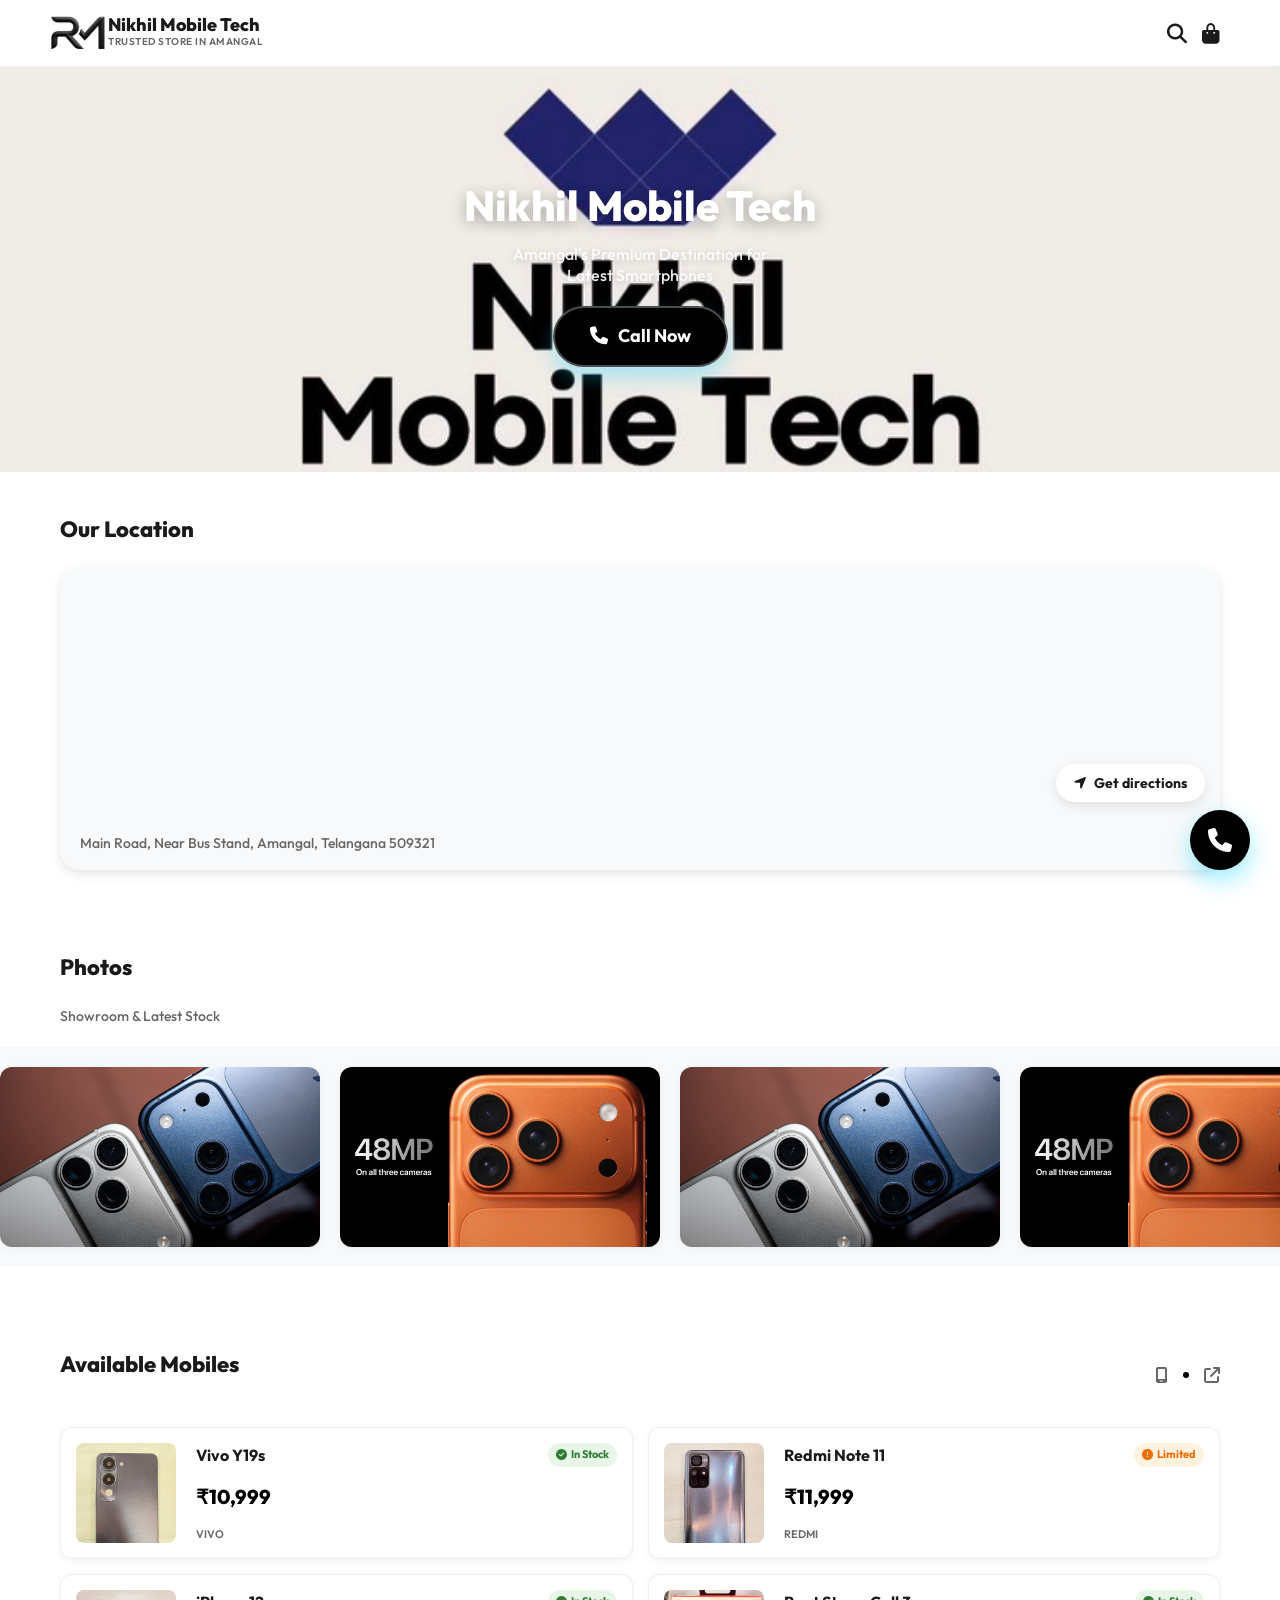
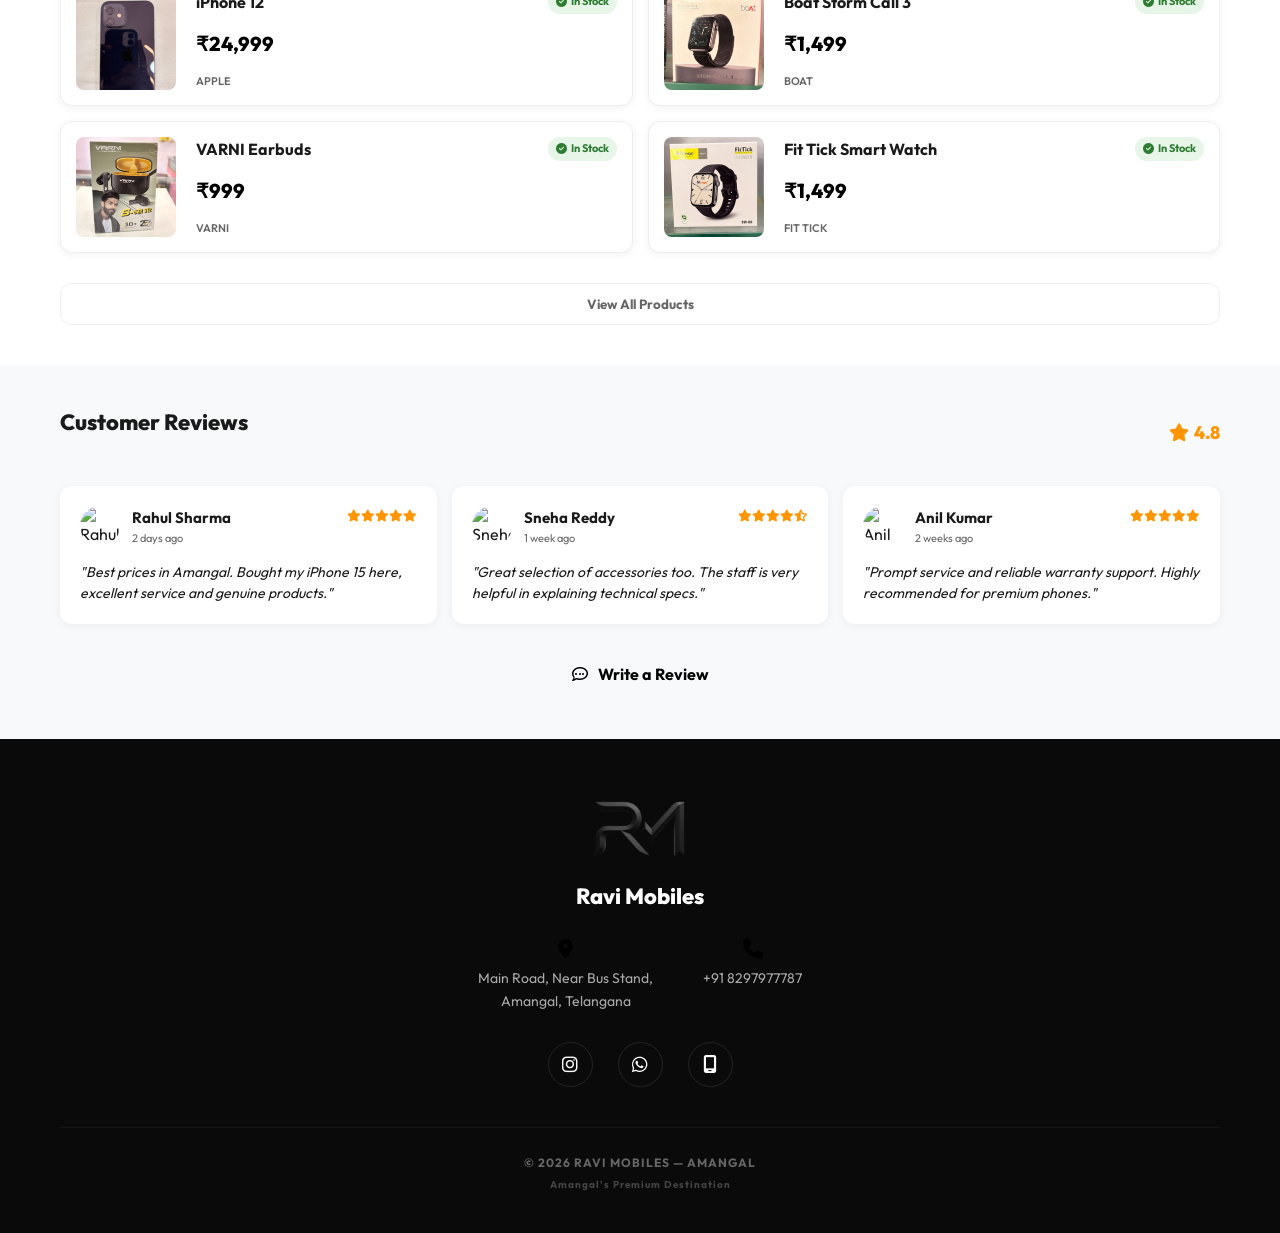
==== index.html @ cd2b0021 "Removed Timings" ====
<!DOCTYPE html>
<html lang="en">

<head>
    <meta charset="UTF-8">
    <meta name="viewport" content="width=device-width, initial-scale=1.0">
    <title>Nikhil Mobile Tech | Trusted Store in Amangal</title>
    <meta name="description"
        content="Ravi Mobiles - Amangal's Premium Destination for Latest Smartphones. Trusted store for iPhone, Samsung, OnePlus and more.">
    <!-- Google Fonts -->
    <link rel="preconnect" href="https://fonts.googleapis.com">
    <link rel="preconnect" href="https://fonts.gstatic.com" crossorigin>
    <link href="https://fonts.googleapis.com/css2?family=Outfit:wght@300;400;500;600;700;800&display=swap"
        rel="stylesheet">
    <!-- Font Awesome -->
    <link rel="stylesheet" href="https://cdnjs.cloudflare.com/ajax/libs/font-awesome/6.4.0/css/all.min.css">
    <link rel="stylesheet" href="style.css">
</head>

<body>

    <!-- Header -->
    <header class="header">
        <div class="container header-container">
            <div class="logo-area">
                <div class="logo-circle" style="background: transparent;">
                    <img src="images/logo.png" alt="Ravi Mobiles Logo"
                        style="width: 100%; height: 100%; object-fit: contain; scale: 1.5;">
                </div>
                <div class="logo-text">
                    <h1>Nikhil Mobile Tech</h1>
                    <p>TRUSTED STORE IN AMANGAL</p>
                </div>
            </div>
            <div class="header-actions">
                <button class="icon-btn" aria-label="Search"><i class="fa-solid fa-magnifying-glass"></i></button>
                <button class="icon-btn" aria-label="Cart"><i class="fa-solid fa-bag-shopping"></i></button>
            </div>
        </div>
    </header>

    <main>
        <!-- Hero Section -->
        <section class="hero">
            <div class="hero-bg">
                <img src="images/hero_bg.png" alt="Mobile Store Interior">
                <div class="overlay"></div>
            </div>
            <div class="container hero-content">
                <div class="hero-text">
                    <h2>Nikhil Mobile Tech</h2>
                    <p>Amangal's Premium Destination for<br>Latest Smartphones</p>
                </div>
                <a href="tel:+918297977787" class="btn btn-call">
                    <i class="fa-solid fa-phone"></i> Call Now
                </a>
            </div>
        </section>


        <!-- Location Section -->
        <section id="location" class="location-section">
            <div class="container">
                <h2 class="section-title">Our Location</h2>
                <div class="location-card">
                    <div class="map-wrapper">
                        <iframe
                            src="https://www.google.com/maps/embed?pb=!1m18!1m12!1m3!1d3819.344408018784!2d78.52843797592!3d16.558352626577545!2m3!1f0!2f0!3f0!3m2!1i1024!2i768!4f13.1!3m3!1m2!1s0x3bcba958f3389ed3%3A0x6a37e5436dd516e8!2sAmangal%2C%20Telangana!5e0!3m2!1sen!2sin!4v1710774000000!5m2!1sen!2sin"
                            width="100%" height="300" style="border:0;" allowfullscreen="" loading="lazy"
                            referrerpolicy="no-referrer-when-downgrade">
                        </iframe>
                        <a href="https://maps.app.goo.gl/hCegaKKtwXH3P7Cv6" target="_blank" class="btn btn-directions">
                            <i class="fa-solid fa-location-arrow"></i> Get directions
                        </a>
                    </div>
                    <div class="address-footer">
                        <p>Main Road, Near Bus Stand, Amangal, Telangana 509321</p>
                    </div>
                </div>
            </div>
        </section>

        <!-- Photos Section -->
        <section class="photos-section">
            <div class="container">
                <div class="section-header">
                    <div class="header-left">
                        <h2 class="section-title">Photos</h2>
                        <p class="subtitle">Showroom & Latest Stock</p>
                    </div>
                </div>
            </div>
            <div class="photo-marquee">
                <div class="marquee-content">
                    <!-- Loaded dynamically via script.js -->
                </div>
            </div>
        </section>

        <!-- Available Mobiles -->
        <section class="products-section">
            <div class="container">
                <div class="section-header-row">
                    <h2 class="section-title">Available Mobiles</h2>
                    <div class="header-icons">
                        <i class="fa-solid fa-mobile-screen"></i>
                        <div class="dot"></div>
                        <i class="fa-solid fa-arrow-up-right-from-square"></i>
                    </div>
                </div>

                <div class="product-list" id="productList">
                    <!-- Loaded dynamically via script.js -->
                </div>

                <button class="btn btn-outline btn-full" id="viewAllBtn">View All Products</button>
            </div>
        </section>

        <!-- Customer Reviews -->
        <section id="reviews" class="reviews-section">
            <div class="container">
                <div class="section-header-row">
                    <h2 class="section-title">Customer Reviews</h2>
                    <div class="overall-rating">
                        <i class="fa-solid fa-star"></i> 4.8
                    </div>
                </div>

                <div class="reviews-list">
                    <div class="review-card">
                        <div class="review-header">
                            <div class="reviewer-info">
                                <img src="https://i.pravatar.cc/150?u=rahul" alt="Rahul Sharma">
                                <div>
                                    <h4>Rahul Sharma</h4>
                                    <p class="time">2 days ago</p>
                                </div>
                            </div>
                            <div class="stars">
                                <i class="fa-solid fa-star"></i><i class="fa-solid fa-star"></i><i
                                    class="fa-solid fa-star"></i><i class="fa-solid fa-star"></i><i
                                    class="fa-solid fa-star"></i>
                            </div>
                        </div>
                        <p class="review-text">"Best prices in Amangal. Bought my iPhone 15 here, excellent service and
                            genuine products."</p>
                    </div>

                    <div class="review-card">
                        <div class="review-header">
                            <div class="reviewer-info">
                                <img src="https://i.pravatar.cc/150?u=sneha" alt="Sneha Reddy">
                                <div>
                                    <h4>Sneha Reddy</h4>
                                    <p class="time">1 week ago</p>
                                </div>
                            </div>
                            <div class="stars">
                                <i class="fa-solid fa-star"></i><i class="fa-solid fa-star"></i><i
                                    class="fa-solid fa-star"></i><i class="fa-solid fa-star"></i><i
                                    class="fa-solid fa-star-half-stroke"></i>
                            </div>
                        </div>
                        <p class="review-text">"Great selection of accessories too. The staff is very helpful in
                            explaining technical specs."</p>
                    </div>

                    <div class="review-card">
                        <div class="review-header">
                            <div class="reviewer-info">
                                <img src="https://i.pravatar.cc/150?u=anil" alt="Anil Kumar">
                                <div>
                                    <h4>Anil Kumar</h4>
                                    <p class="time">2 weeks ago</p>
                                </div>
                            </div>
                            <div class="stars">
                                <i class="fa-solid fa-star"></i><i class="fa-solid fa-star"></i><i
                                    class="fa-solid fa-star"></i><i class="fa-solid fa-star"></i><i
                                    class="fa-solid fa-star"></i>
                            </div>
                        </div>
                        <p class="review-text">"Prompt service and reliable warranty support. Highly recommended for
                            premium phones."</p>
                    </div>
                </div>

                <button class="btn-write-review">
                    <i class="fa-regular fa-comment-dots"></i> Write a Review
                </button>
            </div>
        </section>
    </main>

    <!-- Footer -->
    <footer class="footer">
        <div class="container footer-content">
            <div class="footer-logo" style="background: transparent;">
                <img src="images/logo.png" alt="Ravi Mobiles Logo"
                    style="width: 100%; height: 100%; object-fit: contain; scale: 1.5;">
            </div>
            <h3>Ravi Mobiles</h3>
            <div class="footer-info">
                <div class="info-item">
                    <i class="fa-solid fa-location-dot"></i>
                    <p>Main Road, Near Bus Stand,<br>Amangal, Telangana</p>
                </div>
                <div class="info-item">
                    <i class="fa-solid fa-phone"></i>
                    <p>+91 8297977787</p>
                </div>
            </div>
            <div class="social-icons">
                <a href="#"><i class="fa-brands fa-instagram"></i></a>
                <a href="#"><i class="fa-brands fa-whatsapp"></i></a>
                <a href="#"><i class="fa-solid fa-mobile-screen"></i></a>
            </div>
            <div class="footer-bottom">
                <p>© 2026 RAVI MOBILES — AMANGAL</p>
                <p class="small">Amangal's Premium Destination</p>
            </div>
        </div>
    </footer>

    <!-- Floating Call Button -->
    <a href="tel:+918297977787" class="fab-call" aria-label="Call Now">
        <i class="fa-solid fa-phone"></i>
    </a>

    <script src="script.js"></script>
</body>

</html>
---- style.css ----
:root {
    --primary-cyan: #000000;
    --primary-blue: rgb(0, 0, 0);
    --text-dark: #1a1a1a;
    --text-gray: #666666;
    --bg-white: #ffffff;
    --bg-light: #f8f9fa;
    --border-color: #eeeeee;
    --shadow-sm: 0 2px 8px rgba(0, 0, 0, 0.05);
    --shadow-md: 0 4px 12px rgba(0, 0, 0, 0.1);
    --shadow-lg: 0 8px 24px rgba(0, 0, 0, 0.15);
    --radius-sm: 8px;
    --radius-md: 12px;
    --radius-lg: 20px;
    --transition: all 0.3s ease;
}

* {
    margin: 0;
    padding: 0;
    box-sizing: border-box;
}

body {
    font-family: 'Outfit', sans-serif;
    color: var(--text-dark);
    line-height: 1.6;
    background-color: var(--bg-white);
    overflow-x: hidden;
}

.container {
    width: 100%;
    max-width: 1200px;
    margin: 0 auto;
    padding: 0 20px;
}

a {
    text-decoration: none;
    color: inherit;
    transition: var(--transition);
}

ul {
    list-style: none;
}

button {
    cursor: pointer;
    border: none;
    background: none;
    font-family: inherit;
    transition: var(--transition);
}

img {
    max-width: 100%;
    display: block;
}

/* Header */
.header {
    padding: 15px 0;
    position: sticky;
    top: 0;
    z-index: 1000;
    background: rgba(255, 255, 255, 0.95);
    backdrop-filter: blur(10px);
    border-bottom: 1px solid var(--border-color);
}

.header-container {
    display: flex;
    justify-content: space-between;
    align-items: center;
}

.logo-area {
    display: flex;
    align-items: center;
    gap: 12px;
}

.logo-circle {
    width: 36px;
    height: 36px;
    background: var(--primary-cyan);
    border-radius: 50%;
    display: flex;
    align-items: center;
    justify-content: center;
    color: white;
    font-size: 18px;
}

.logo-text h1 {
    font-size: 18px;
    font-weight: 800;
    line-height: 1;
}

.logo-text p {
    font-size: 10px;
    font-weight: 600;
    color: var(--text-gray);
    letter-spacing: 0.5px;
}

.header-actions {
    display: flex;
    gap: 15px;
}

.icon-btn {
    font-size: 20px;
    color: var(--text-dark);
}

/* Hero Section */
.hero {
    position: relative;
    height: 45vh;
    min-height: 350px;
    display: flex;
    align-items: center;
    justify-content: center;
    text-align: center;
    overflow: hidden;
}

.hero-bg {
    position: absolute;
    top: 0;
    left: 0;
    width: 100%;
    height: 100%;
    z-index: -1;
}

.hero-bg img {
    width: 100%;
    height: 100%;
    object-fit: cover;
}

.hero-bg .overlay {
    position: absolute;
    top: 0;
    left: 0;
    width: 100%;
    height: 100%;
    background: transparent;
}

.hero-content {
    display: flex;
    flex-direction: column;
    align-items: center;
    gap: 20px;
    z-index: 1;
}

.hero-text h2 {
    font-size: 42px;
    font-weight: 800;
    margin-bottom: 5px;
    color: white;
    text-shadow: 0 4px 15px rgba(0, 0, 0, 0.3);
}

.hero-text p {
    font-size: 16px;
    font-weight: 500;
    color: rgba(255, 255, 255, 0.9);
    line-height: 1.3;
    text-shadow: 0 2px 10px rgba(0, 0, 0, 0.2);
}

.btn-call {
    background: var(--primary-cyan);
    color: white;
    padding: 14px 35px;
    border-radius: 50px;
    font-weight: 700;
    font-size: 18px;
    display: flex;
    align-items: center;
    gap: 10px;
    box-shadow: 0 10px 20px rgba(0, 210, 255, 0.3);
    border: 2px solid rgba(255, 255, 255, 0.3);
}

.btn-call:hover {
    transform: translateY(-3px);
    box-shadow: 0 15px 25px rgba(0, 210, 255, 0.4);
}

/* Info Cards */
.info-cards {
    padding: 30px 0;
    background: var(--bg-white);
}

.info-grid {
    display: grid;
    grid-template-columns: repeat(3, 1fr);
    gap: 15px;
}

.info-card {
    background: var(--bg-white);
    padding: 20px 10px;
    border-radius: var(--radius-md);
    text-align: center;
    border: 1px solid var(--border-color);
    box-shadow: var(--shadow-sm);
    transition: var(--transition);
}

.info-card:hover {
    transform: translateY(-5px);
    box-shadow: var(--shadow-md);
}

.card-icon {
    font-size: 20px;
    color: var(--primary-cyan);
    margin-bottom: 10px;
}

.info-card h3 {
    font-size: 10px;
    font-weight: 700;
    color: var(--text-gray);
    letter-spacing: 1px;
    margin-bottom: 5px;
}

.info-card p {
    font-size: 14px;
    font-weight: 700;
    margin-bottom: 5px;
}

.card-link {
    font-size: 12px;
    color: var(--primary-cyan);
    font-weight: 600;
}

/* Location Section */
.location-section {
    padding: 40px 0;
}

.section-title {
    font-size: 22px;
    font-weight: 800;
    margin-bottom: 20px;
}

.location-card {
    background: var(--bg-light);
    border-radius: var(--radius-lg);
    overflow: hidden;
    box-shadow: var(--shadow-md);
}

.map-wrapper {
    position: relative;
    height: 250px;
    width: 100%;
    overflow: hidden;
}

.map-wrapper img {
    width: 100%;
    height: 100%;
    object-fit: cover;
    filter: grayscale(0.5) opacity(0.8);
}

.map-marker {
    position: absolute;
    width: 12px;
    height: 12px;
    background: #ff3b30;
    border-radius: 50%;
    box-shadow: 0 0 0 4px rgba(255, 59, 48, 0.3);
}

.map-marker.secondary {
    background: var(--primary-cyan);
    box-shadow: 0 0 0 4px rgba(0, 210, 255, 0.3);
}

.btn-directions {
    position: absolute;
    bottom: 15px;
    right: 15px;
    background: white;
    padding: 8px 18px;
    border-radius: 50px;
    font-size: 14px;
    font-weight: 700;
    display: flex;
    align-items: center;
    gap: 8px;
    box-shadow: var(--shadow-md);
}

.address-footer {
    padding: 15px 20px;
    font-size: 14px;
    color: var(--text-gray);
    font-weight: 500;
}

/* Photos Section */
.photos-section {
    padding: 40px 0;
    overflow: hidden;
}

.section-header {
    display: flex;
    justify-content: space-between;
    align-items: flex-end;
    margin-bottom: 20px;
}

.section-header p.subtitle {
    font-size: 14px;
    color: var(--text-gray);
    font-weight: 500;
}

.photo-marquee {
    width: 100%;
    overflow: hidden;
    padding: 20px 0;
    position: relative;
    background: var(--bg-light);
}

.marquee-content {
    display: flex;
    gap: 20px;
    width: max-content;
    animation: marquee 30s linear infinite;
}

.marquee-content:hover {
    animation-play-state: paused;
}

.photo-item {
    width: 320px;
    aspect-ratio: 16 / 9;
    border-radius: var(--radius-md);
    overflow: hidden;
    flex-shrink: 0;
    box-shadow: var(--shadow-sm);
}

.photo-item img {
    width: 100%;
    height: 100%;
    object-fit: cover;
}

@keyframes marquee {
    0% {
        transform: translateX(0);
    }

    100% {
        transform: translateX(-50%);
    }
}

/* Product Section */
.products-section {
    padding: 40px 0;
}

.section-header-row {
    display: flex;
    justify-content: space-between;
    align-items: center;
    margin-bottom: 25px;
}

.header-icons {
    display: flex;
    align-items: center;
    gap: 15px;
    color: var(--text-gray);
    position: relative;
}

.header-icons .dot {
    width: 6px;
    height: 6px;
    background: var(--primary-cyan);
    border-radius: 50%;
}

.product-list {
    display: flex;
    flex-direction: column;
    gap: 15px;
    margin-bottom: 30px;
}

.product-card {
    display: grid;
    grid-template-columns: 100px 1fr;
    gap: 20px;
    padding: 15px;
    background: var(--bg-white);
    border-radius: var(--radius-md);
    border: 1px solid var(--border-color);
    box-shadow: var(--shadow-sm);
    transition: var(--transition);
}

.product-card.hidden {
    display: none;
}

.product-card:hover {
    transform: scale(1.02);
    box-shadow: var(--shadow-md);
}

.product-image {
    width: 100px;
    height: 100px;
    border-radius: var(--radius-sm);
    overflow: hidden;
    background: #f0f0f0;
}

.product-image img {
    width: 100%;
    height: 100%;
    object-fit: cover;
}

.product-details {
    display: flex;
    flex-direction: column;
    justify-content: space-between;
}

.product-top {
    display: flex;
    justify-content: space-between;
    align-items: flex-start;
}

.product-details h3 {
    font-size: 16px;
    font-weight: 700;
}

.stock-status {
    font-size: 11px;
    font-weight: 700;
    padding: 3px 8px;
    border-radius: 50px;
    display: flex;
    align-items: center;
    gap: 4px;
}

.in-stock {
    background: #e8f5e9;
    color: #2e7d32;
}

.limited {
    background: #fff3e0;
    color: #ef6c00;
}

.out-of-stock {
    background: #ffebee;
    color: #c62828;
}

.price {
    font-size: 20px;
    font-weight: 800;
    color: var(--primary-cyan);
    margin: 5px 0;
}

.product-footer {
    display: flex;
    justify-content: space-between;
    align-items: center;
}

.brand {
    font-size: 11px;
    color: var(--text-gray);
    font-weight: 600;
    display: flex;
    align-items: center;
    gap: 5px;
}

.check-link {
    font-size: 12px;
    color: var(--primary-cyan);
    font-weight: 700;
}

.btn-outline {
    border: 1px solid var(--border-color);
    padding: 12px;
    border-radius: var(--radius-md);
    text-align: center;
    font-weight: 700;
    color: var(--text-gray);
}

.btn-full {
    display: block;
    width: 100%;
}

/* Reviews */
.reviews-section {
    padding: 40px 0;
    background: var(--bg-light);
}

.overall-rating {
    font-size: 18px;
    font-weight: 800;
    color: #ff9500;
    display: flex;
    align-items: center;
    gap: 5px;
}

.reviews-list {
    display: flex;
    flex-direction: column;
    gap: 15px;
    margin-bottom: 25px;
}

.review-card {
    background: var(--bg-white);
    padding: 20px;
    border-radius: var(--radius-md);
    box-shadow: var(--shadow-sm);
}

.review-header {
    display: flex;
    justify-content: space-between;
    align-items: flex-start;
    margin-bottom: 15px;
}

.reviewer-info {
    display: flex;
    gap: 12px;
    align-items: center;
}

.reviewer-info img {
    width: 40px;
    height: 40px;
    border-radius: 50%;
}

.reviewer-info h4 {
    font-size: 15px;
    font-weight: 700;
}

.reviewer-info .time {
    font-size: 11px;
    color: var(--text-gray);
}

.stars {
    color: #ff9500;
    font-size: 12px;
}

.review-text {
    font-size: 14px;
    color: var(--text-dark);
    font-style: italic;
    line-height: 1.5;
}

.btn-write-review {
    display: flex;
    align-items: center;
    justify-content: center;
    gap: 10px;
    width: 100%;
    color: var(--primary-cyan);
    font-weight: 700;
    padding: 15px;
    font-size: 16px;
}

/* Footer */
.footer {
    padding: 60px 0 40px;
    background: #0a0a0a;
    color: white;
    text-align: center;
}

.footer-logo {
    width: 60px;
    height: 60px;
    background: rgba(255, 255, 255, 0.1);
    border-radius: 15px;
    display: flex;
    align-items: center;
    justify-content: center;
    margin: 0 auto 20px;
    font-size: 28px;
    color: white;
}

.footer h3 {
    font-size: 22px;
    font-weight: 800;
    margin-bottom: 25px;
}

.footer-info {
    display: flex;
    flex-direction: column;
    gap: 20px;
    margin-bottom: 30px;
}

.info-item {
    display: flex;
    flex-direction: column;
    align-items: center;
    gap: 8px;
}

.info-item i {
    color: var(--primary-cyan);
    font-size: 20px;
}

.info-item p {
    font-size: 14px;
    color: #aaaaaa;
}

.social-icons {
    display: flex;
    justify-content: center;
    gap: 25px;
    margin-bottom: 40px;
}

.social-icons a {
    width: 45px;
    height: 45px;
    border: 1px solid rgba(255, 255, 255, 0.1);
    border-radius: 50%;
    display: flex;
    align-items: center;
    justify-content: center;
    font-size: 18px;
}

.footer-bottom {
    border-top: 1px solid rgba(255, 255, 255, 0.05);
    padding-top: 25px;
}

.footer-bottom p {
    font-size: 12px;
    color: #666666;
    letter-spacing: 1px;
    font-weight: 700;
}

.footer-bottom .small {
    font-size: 10px;
    color: #444444;
    margin-top: 5px;
}

/* Floating FAB */
.fab-call {
    position: fixed;
    bottom: 30px;
    right: 30px;
    width: 60px;
    height: 60px;
    background: var(--primary-cyan);
    color: white;
    border-radius: 50%;
    display: flex;
    align-items: center;
    justify-content: center;
    font-size: 24px;
    box-shadow: 0 10px 25px rgba(0, 210, 255, 0.4);
    z-index: 999;
}

.fab-call:hover {
    transform: scale(1.1);
}

/* Responsiveness */
@media (max-width: 768px) {
    .photo-carousel {
        grid-template-columns: repeat(3, 200px);
    }

    .hero-text h2 {
        font-size: 36px;
    }
}

@media (min-width: 769px) {
    .info-grid {
        gap: 30px;
    }

    .product-list {
        display: grid;
        grid-template-columns: repeat(2, 1fr);
    }

    .reviews-list {
        display: grid;
        grid-template-columns: repeat(3, 1fr);
    }

    .footer-info {
        flex-direction: row;
        justify-content: center;
        gap: 50px;
    }
}
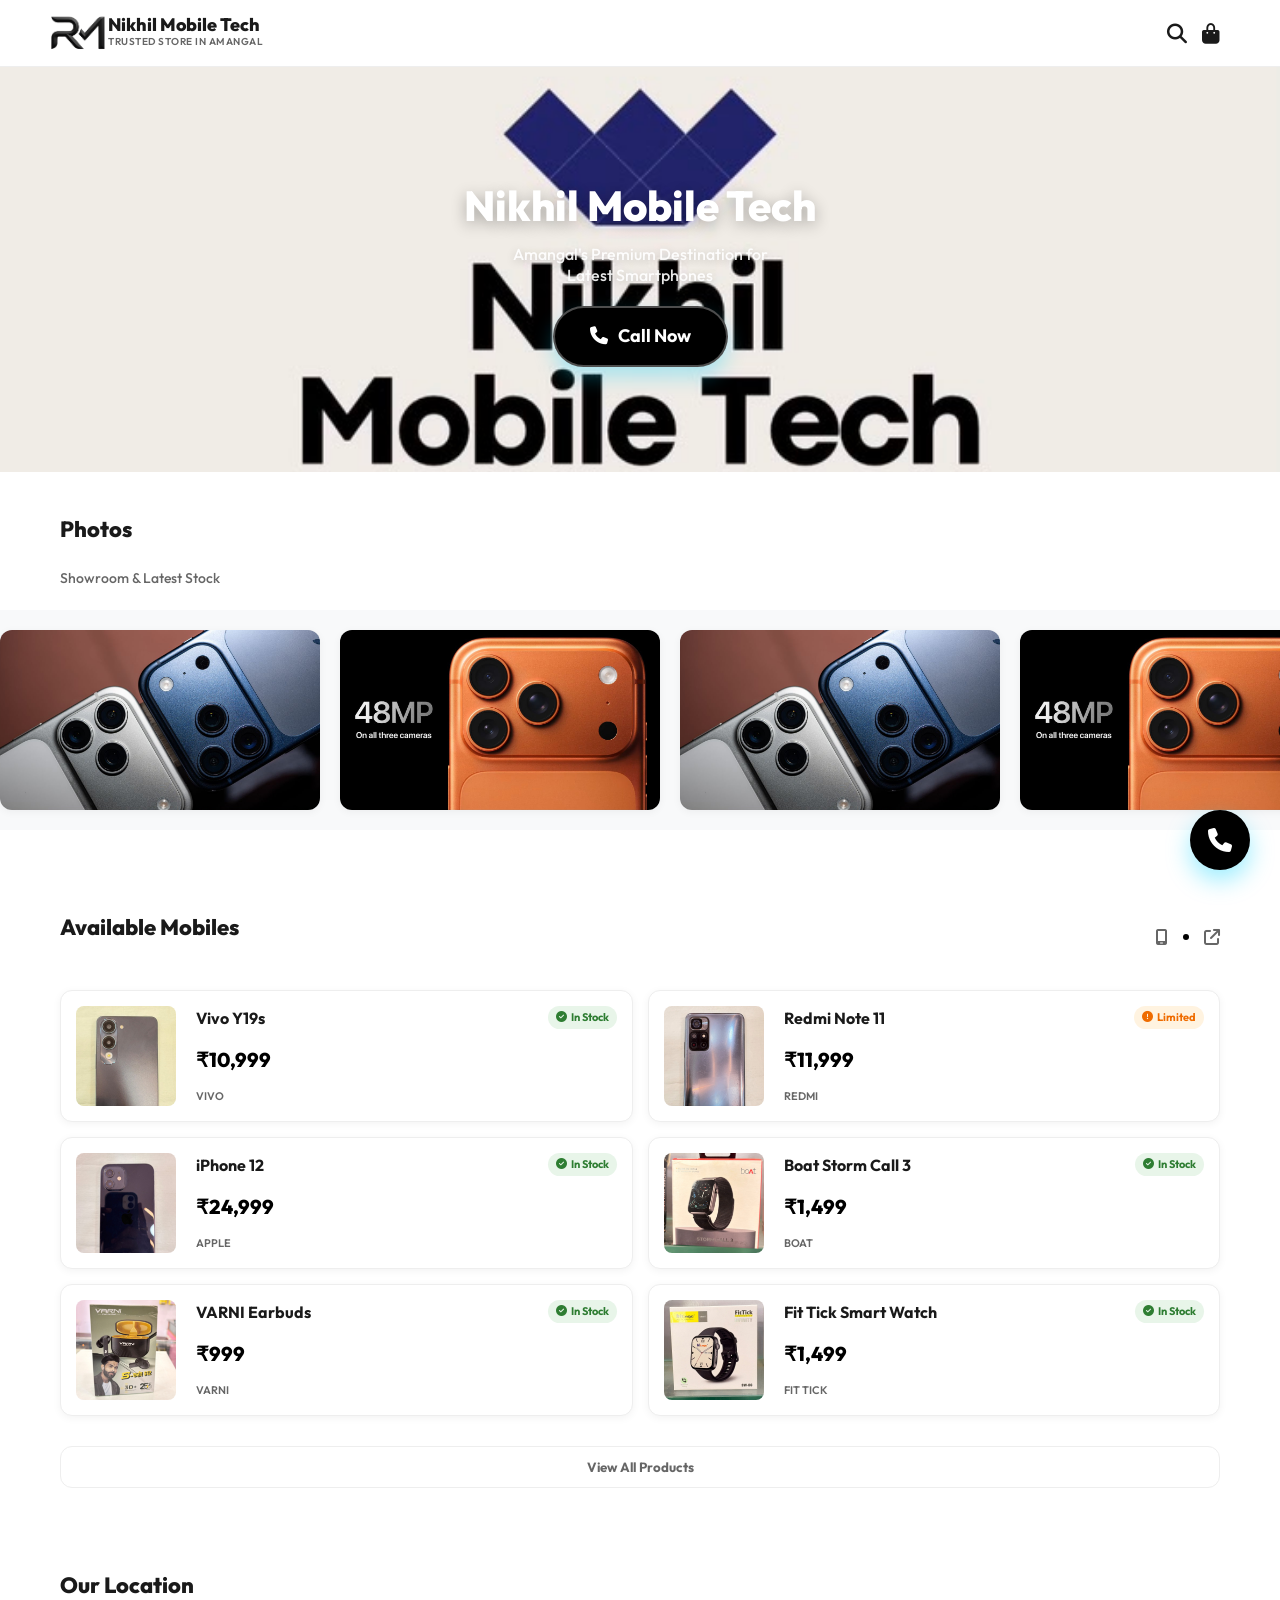
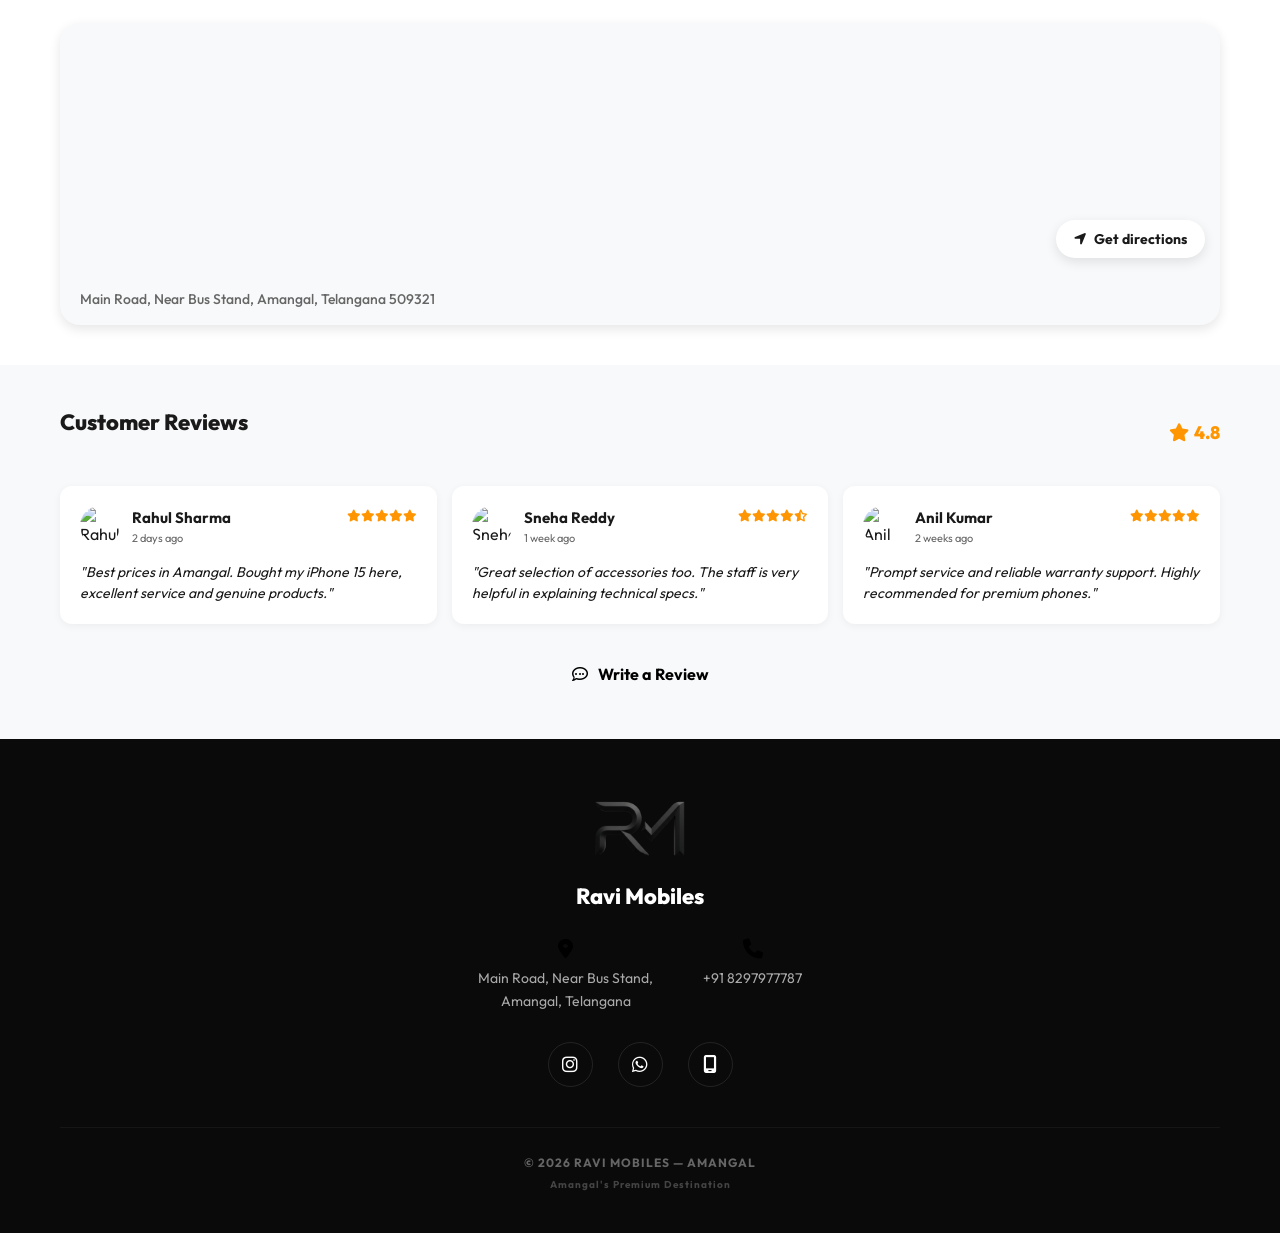
==== commit 0727b6bf: "Moved Location" ====
--- a/index.html
+++ b/index.html
@@ -57,6 +57,42 @@
             </div>
         </section>
 
+        <!-- Photos Section -->
+        <section class="photos-section">
+            <div class="container">
+                <div class="section-header">
+                    <div class="header-left">
+                        <h2 class="section-title">Photos</h2>
+                        <p class="subtitle">Showroom & Latest Stock</p>
+                    </div>
+                </div>
+            </div>
+            <div class="photo-marquee">
+                <div class="marquee-content">
+                    <!-- Loaded dynamically via script.js -->
+                </div>
+            </div>
+        </section>
+
+        <!-- Available Mobiles -->
+        <section class="products-section">
+            <div class="container">
+                <div class="section-header-row">
+                    <h2 class="section-title">Available Mobiles</h2>
+                    <div class="header-icons">
+                        <i class="fa-solid fa-mobile-screen"></i>
+                        <div class="dot"></div>
+                        <i class="fa-solid fa-arrow-up-right-from-square"></i>
+                    </div>
+                </div>
+
+                <div class="product-list" id="productList">
+                    <!-- Loaded dynamically via script.js -->
+                </div>
+
+                <button class="btn btn-outline btn-full" id="viewAllBtn">View All Products</button>
+            </div>
+        </section>
 
         <!-- Location Section -->
         <section id="location" class="location-section">
@@ -80,43 +116,6 @@
             </div>
         </section>
 
-        <!-- Photos Section -->
-        <section class="photos-section">
-            <div class="container">
-                <div class="section-header">
-                    <div class="header-left">
-                        <h2 class="section-title">Photos</h2>
-                        <p class="subtitle">Showroom & Latest Stock</p>
-                    </div>
-                </div>
-            </div>
-            <div class="photo-marquee">
-                <div class="marquee-content">
-                    <!-- Loaded dynamically via script.js -->
-                </div>
-            </div>
-        </section>
-
-        <!-- Available Mobiles -->
-        <section class="products-section">
-            <div class="container">
-                <div class="section-header-row">
-                    <h2 class="section-title">Available Mobiles</h2>
-                    <div class="header-icons">
-                        <i class="fa-solid fa-mobile-screen"></i>
-                        <div class="dot"></div>
-                        <i class="fa-solid fa-arrow-up-right-from-square"></i>
-                    </div>
-                </div>
-
-                <div class="product-list" id="productList">
-                    <!-- Loaded dynamically via script.js -->
-                </div>
-
-                <button class="btn btn-outline btn-full" id="viewAllBtn">View All Products</button>
-            </div>
-        </section>
-
         <!-- Customer Reviews -->
         <section id="reviews" class="reviews-section">
             <div class="container">
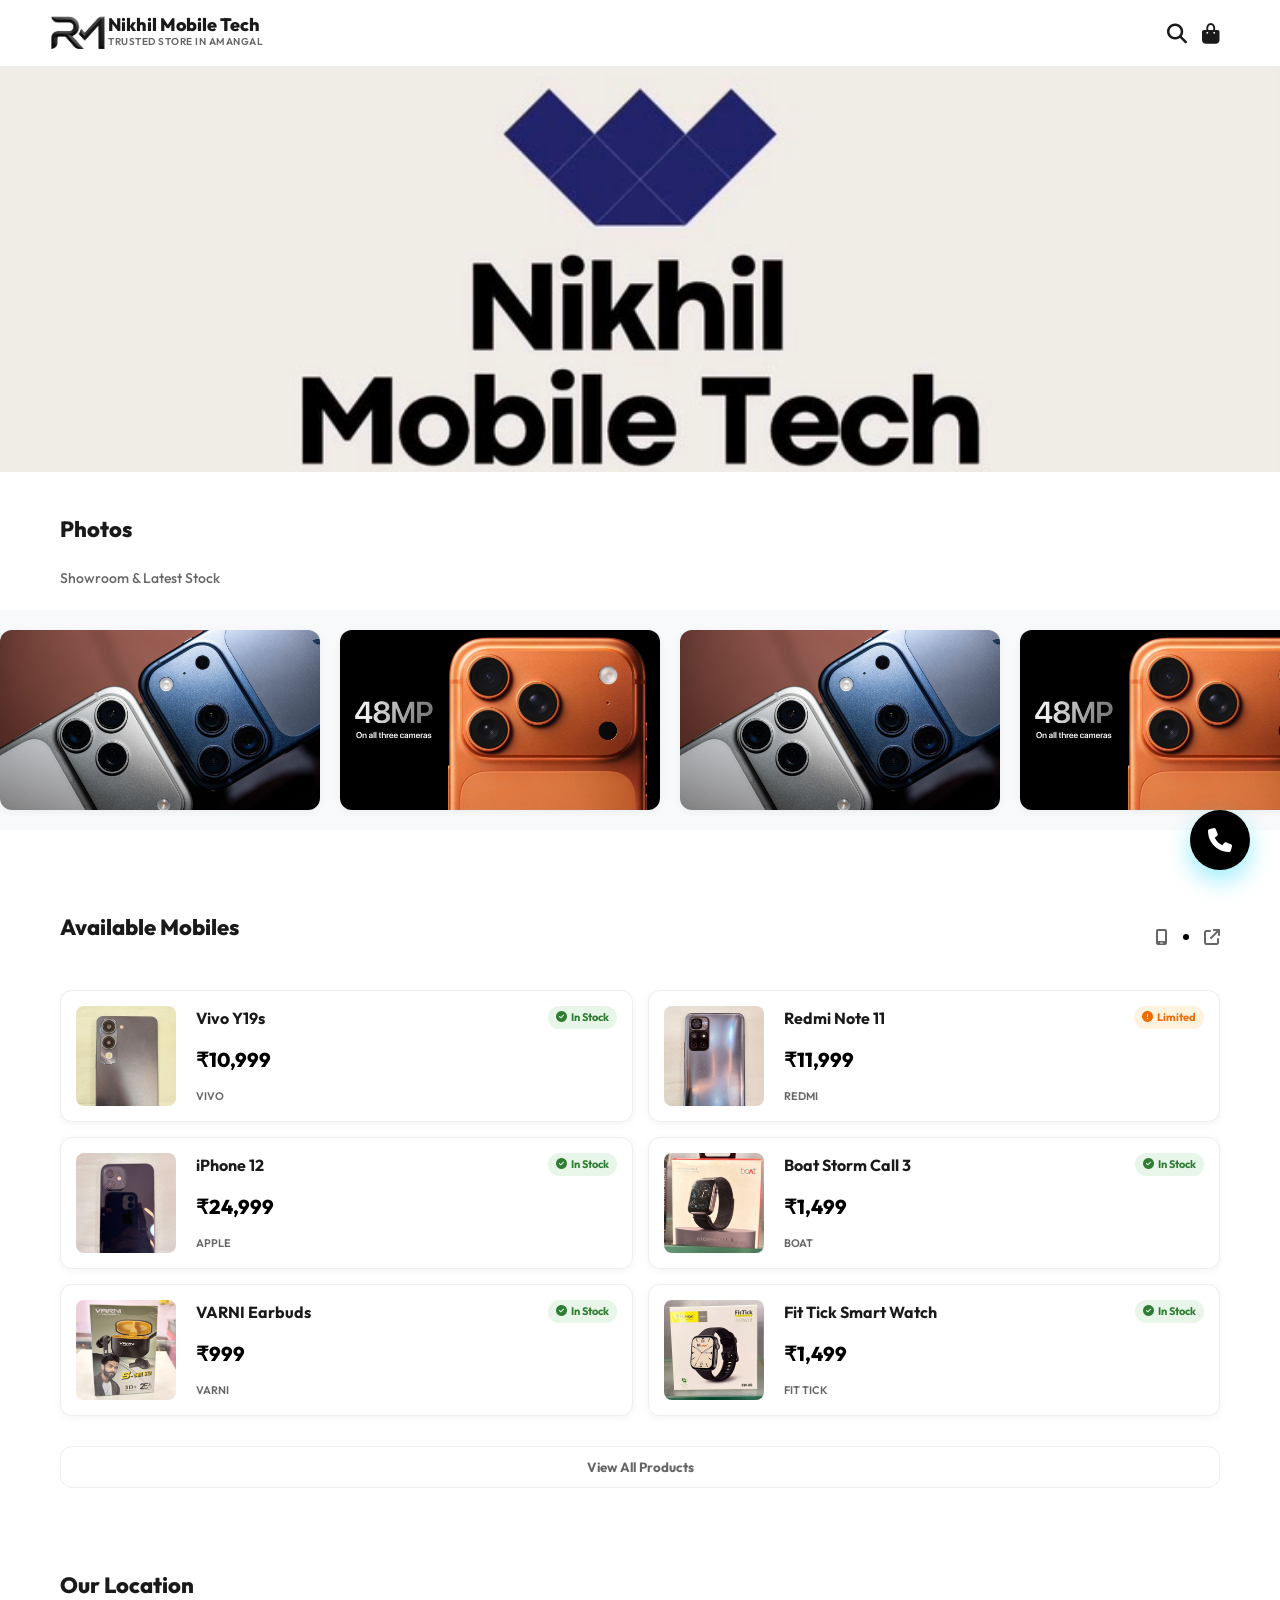
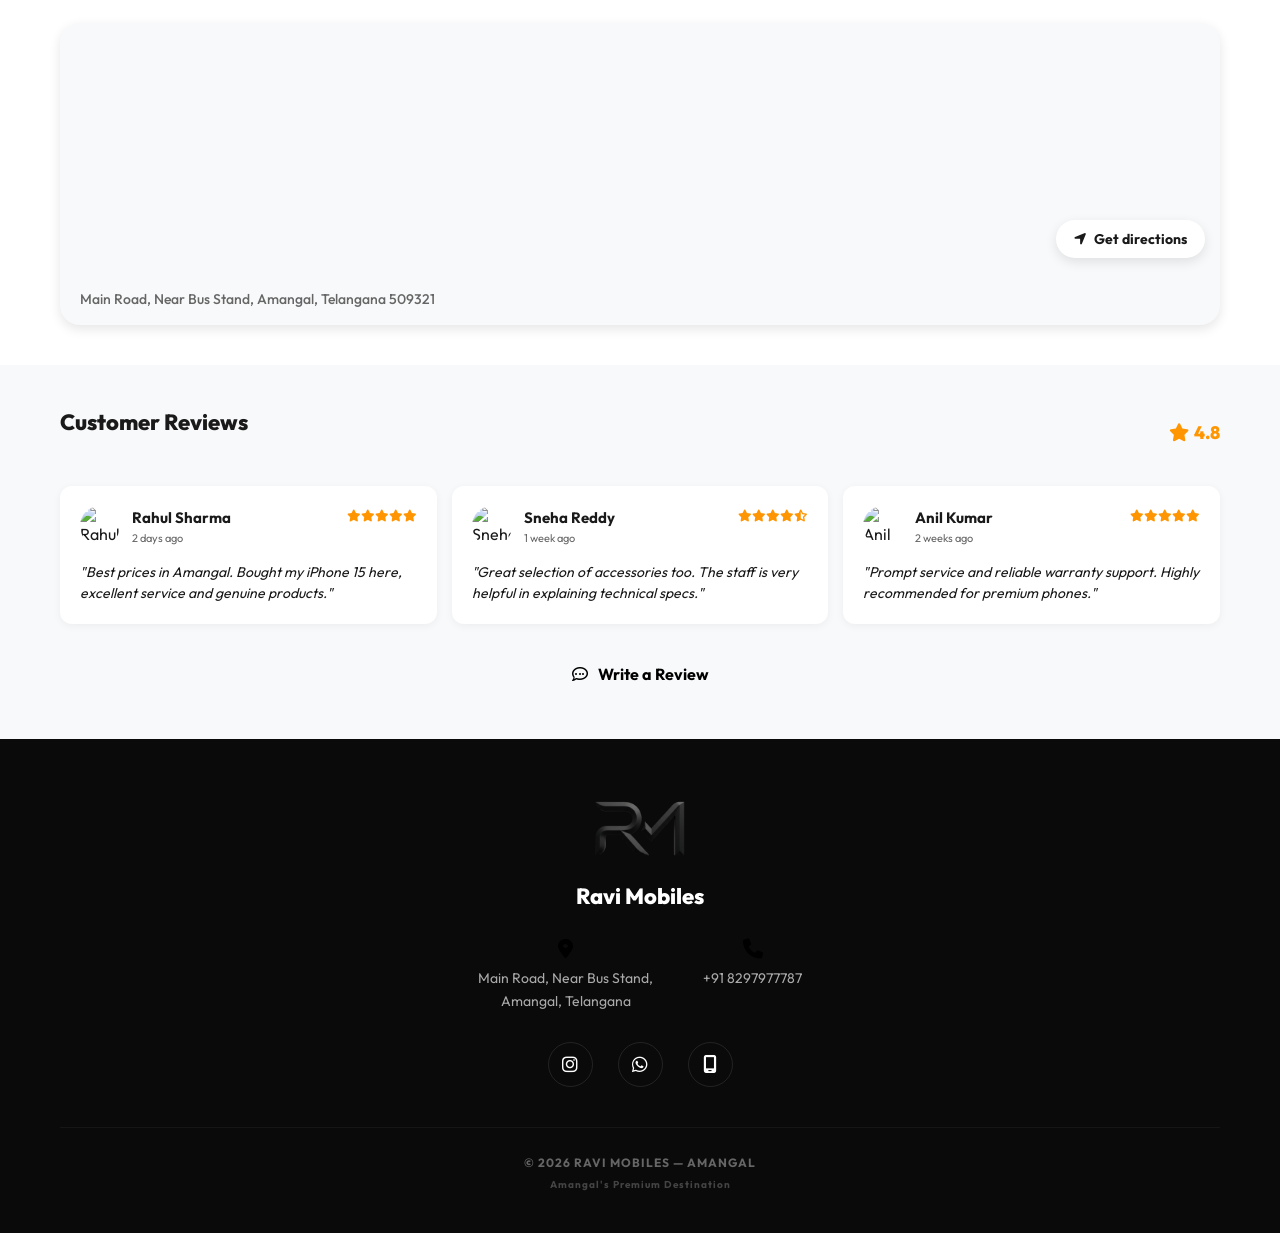
==== commit 04362239: "hero text remove" ====
--- a/index.html
+++ b/index.html
@@ -46,15 +46,6 @@
                 <img src="images/hero_bg.png" alt="Mobile Store Interior">
                 <div class="overlay"></div>
             </div>
-            <div class="container hero-content">
-                <div class="hero-text">
-                    <h2>Nikhil Mobile Tech</h2>
-                    <p>Amangal's Premium Destination for<br>Latest Smartphones</p>
-                </div>
-                <a href="tel:+918297977787" class="btn btn-call">
-                    <i class="fa-solid fa-phone"></i> Call Now
-                </a>
-            </div>
         </section>
 
         <!-- Photos Section -->
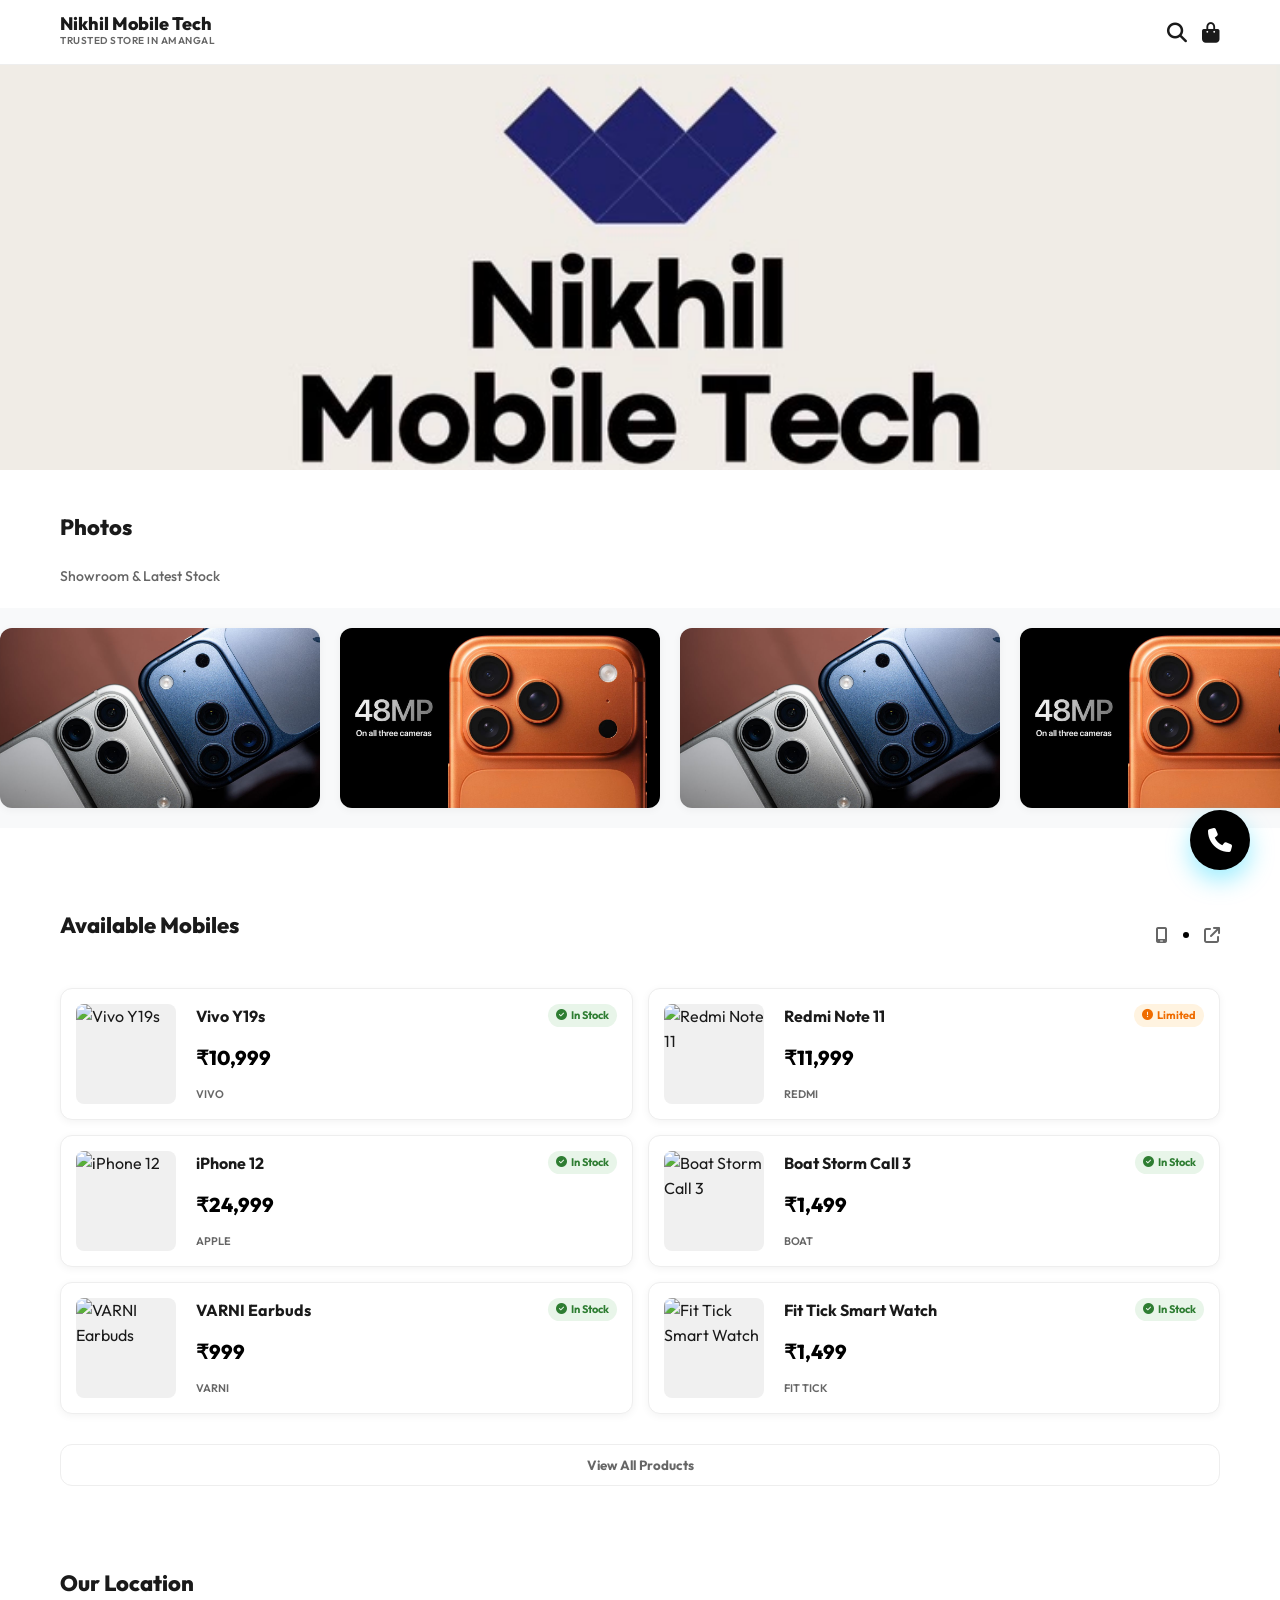
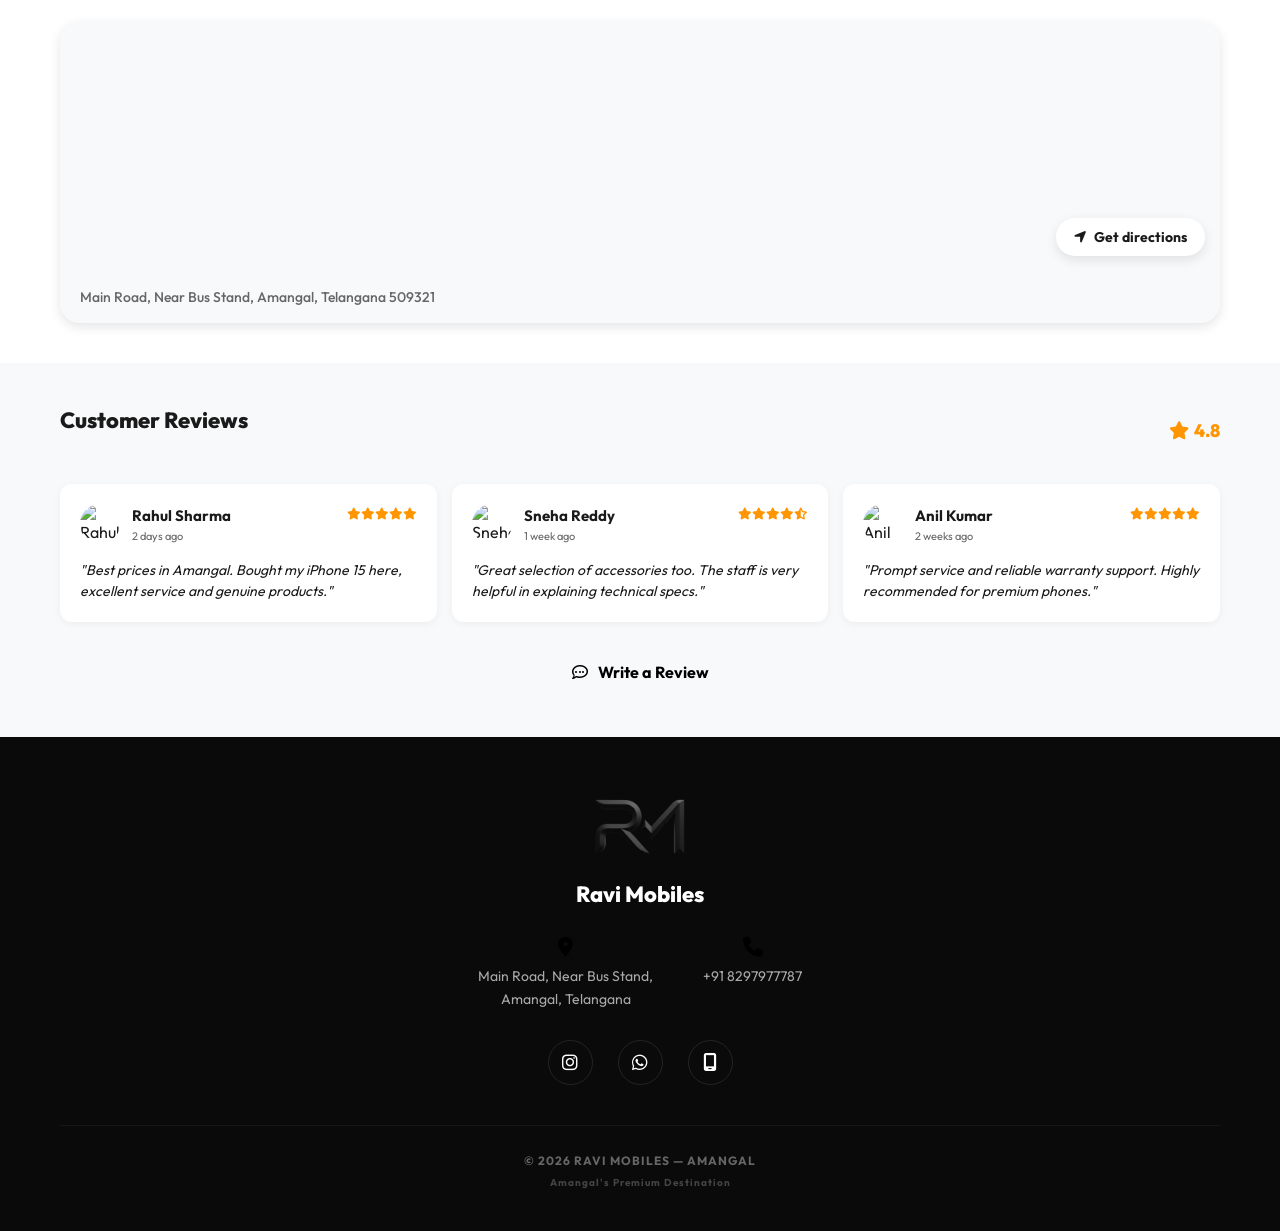
==== commit 47a98cde: "removed logo" ====
--- a/index.html
+++ b/index.html
@@ -23,10 +23,6 @@
     <header class="header">
         <div class="container header-container">
             <div class="logo-area">
-                <div class="logo-circle" style="background: transparent;">
-                    <img src="images/logo.png" alt="Ravi Mobiles Logo"
-                        style="width: 100%; height: 100%; object-fit: contain; scale: 1.5;">
-                </div>
                 <div class="logo-text">
                     <h1>Nikhil Mobile Tech</h1>
                     <p>TRUSTED STORE IN AMANGAL</p>
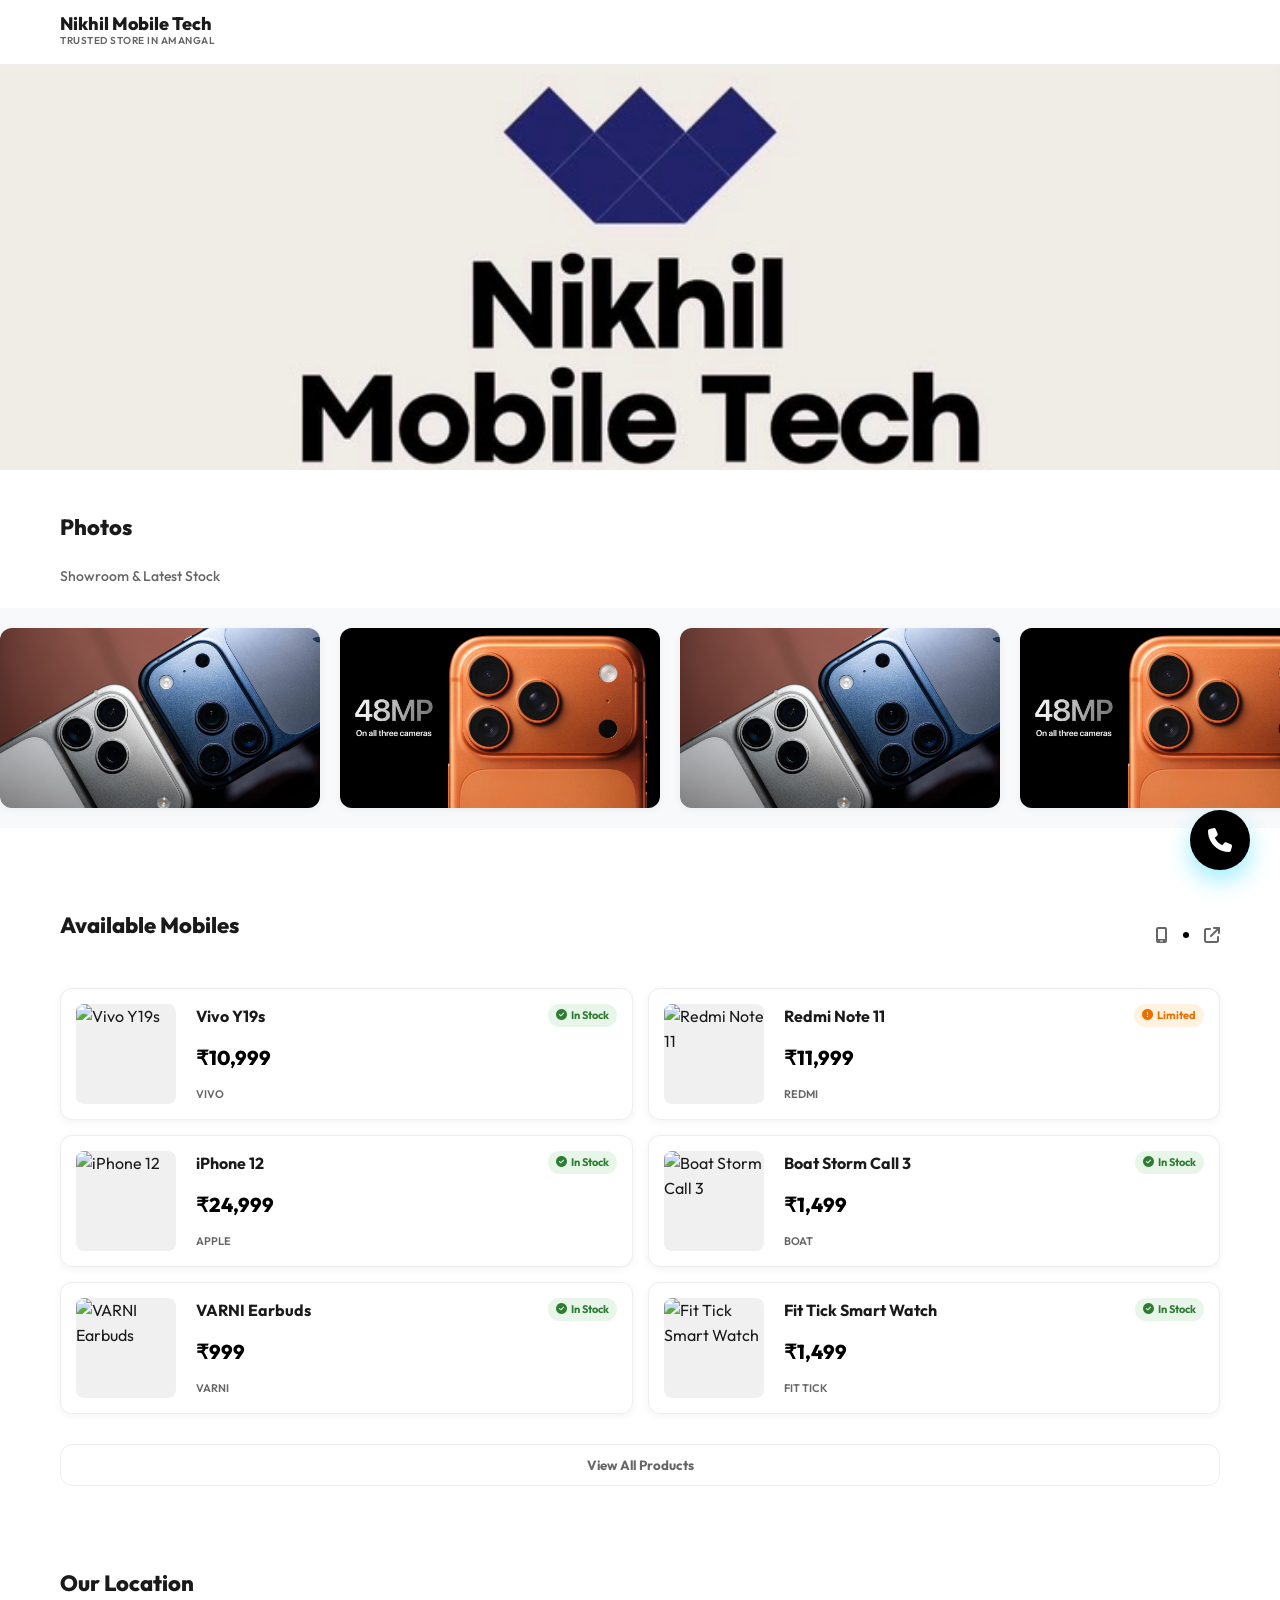
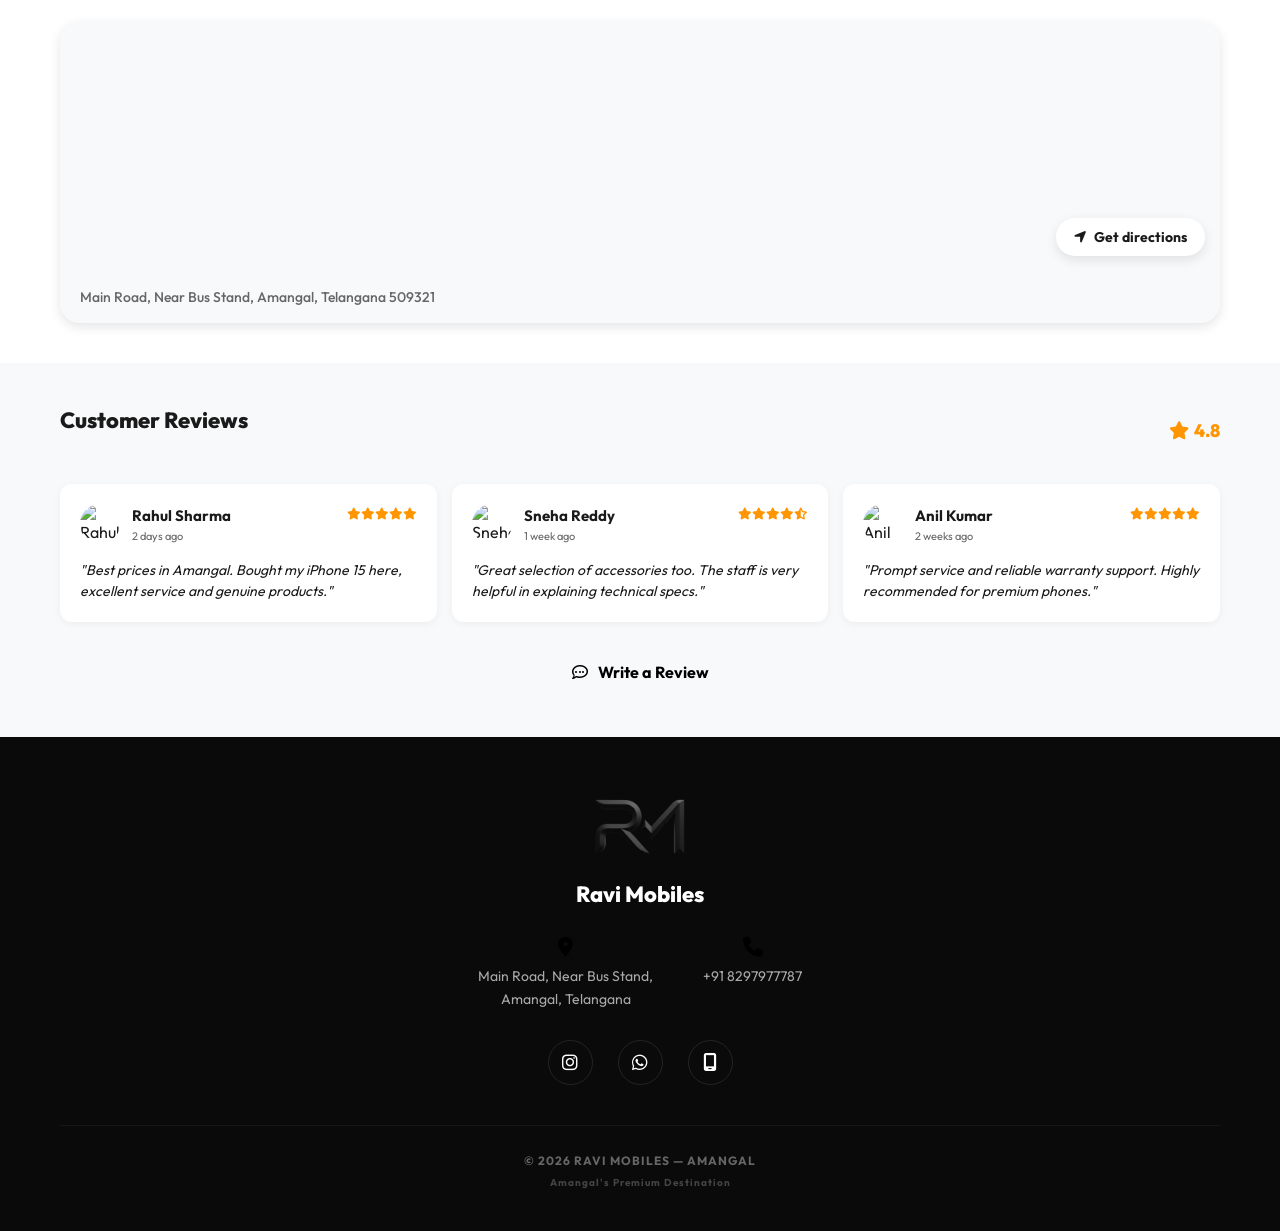
==== commit a21eef83: "search and bag" ====
--- a/index.html
+++ b/index.html
@@ -28,10 +28,7 @@
                     <p>TRUSTED STORE IN AMANGAL</p>
                 </div>
             </div>
-            <div class="header-actions">
-                <button class="icon-btn" aria-label="Search"><i class="fa-solid fa-magnifying-glass"></i></button>
-                <button class="icon-btn" aria-label="Cart"><i class="fa-solid fa-bag-shopping"></i></button>
-            </div>
+            <!-- header-actions removed -->
         </div>
     </header>
 
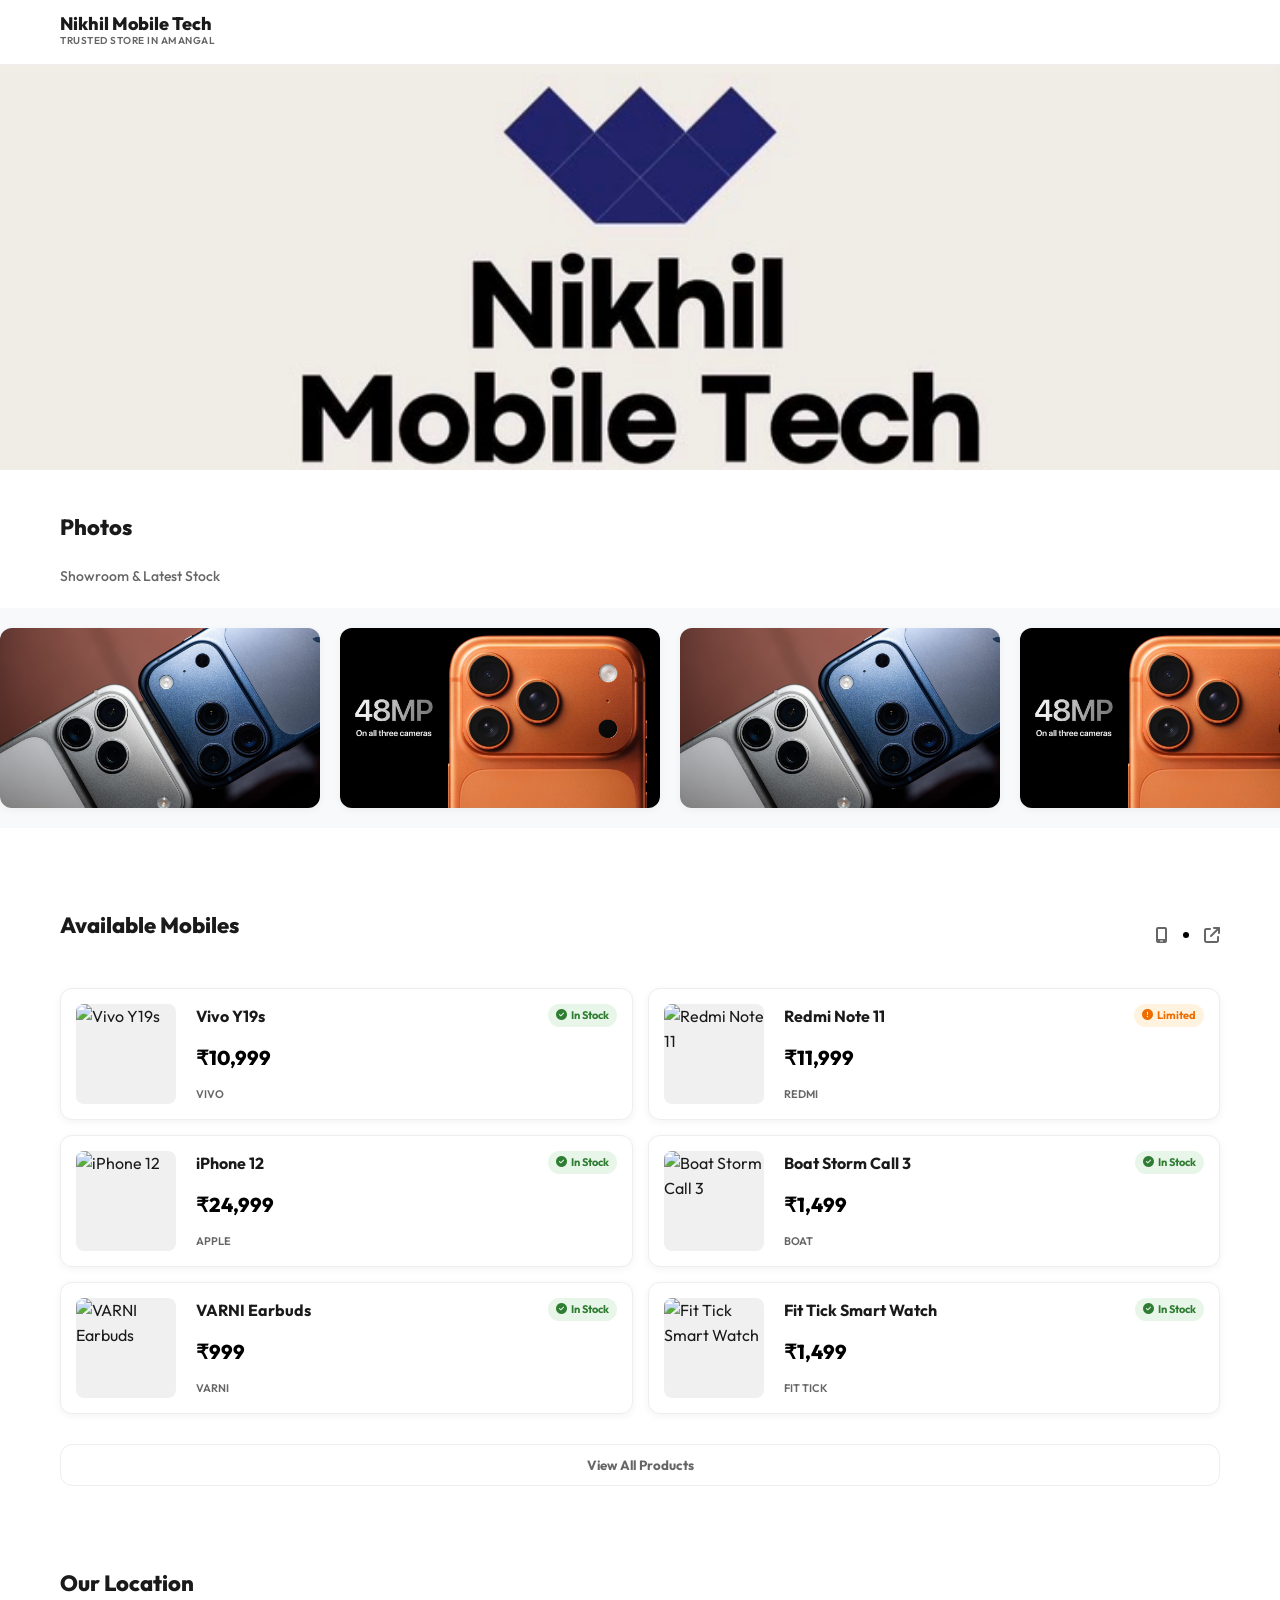
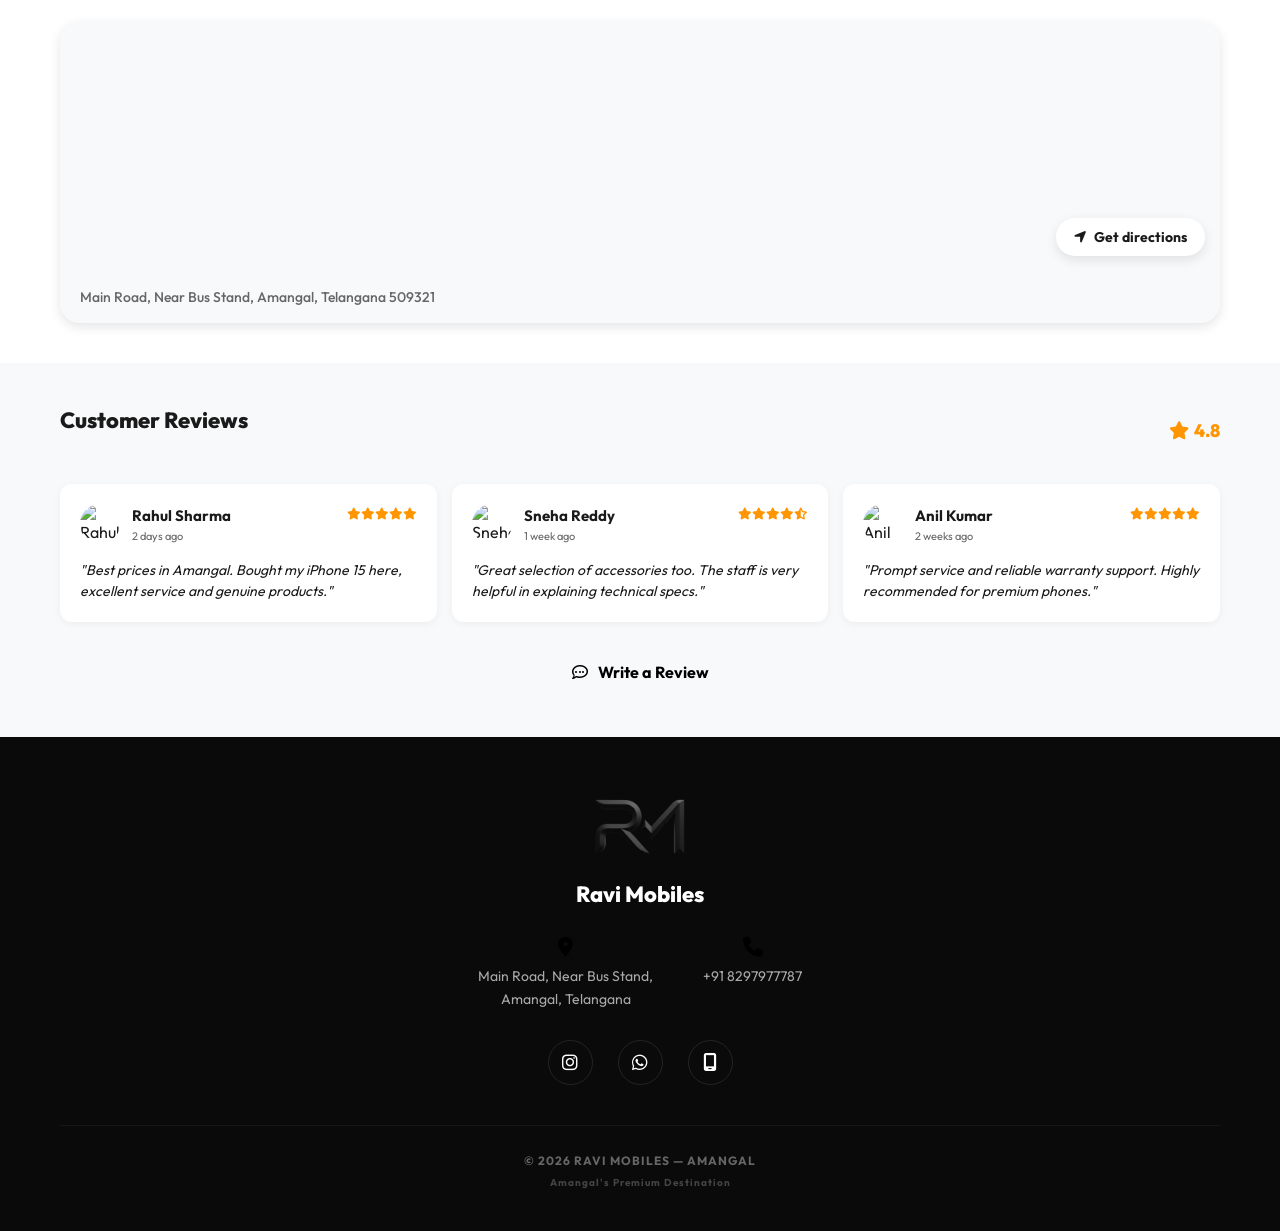
==== commit e3b0d42c: "floating button removal" ====
--- a/index.html
+++ b/index.html
@@ -206,10 +206,7 @@
         </div>
     </footer>
 
-    <!-- Floating Call Button -->
-    <a href="tel:+918297977787" class="fab-call" aria-label="Call Now">
-        <i class="fa-solid fa-phone"></i>
-    </a>
+    <!-- Floating Call Button removed -->
 
     <script src="script.js"></script>
 </body>
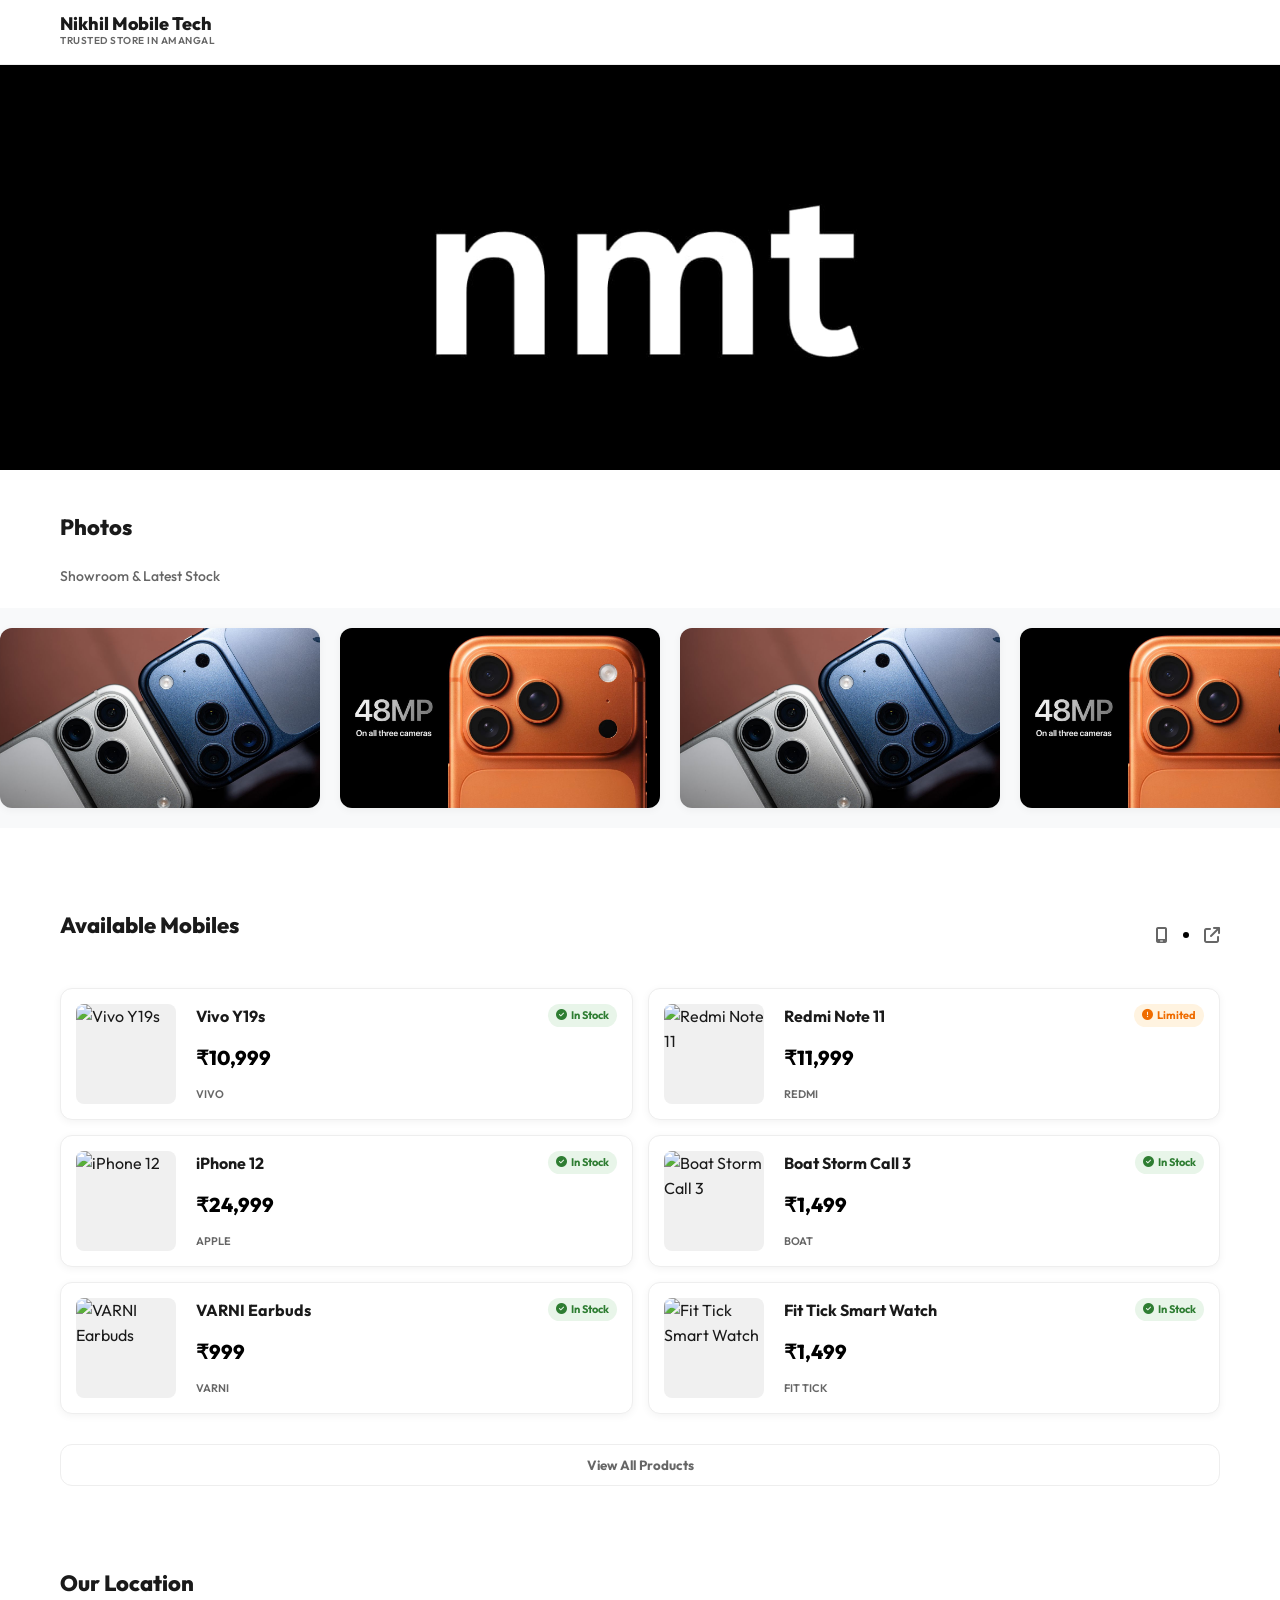
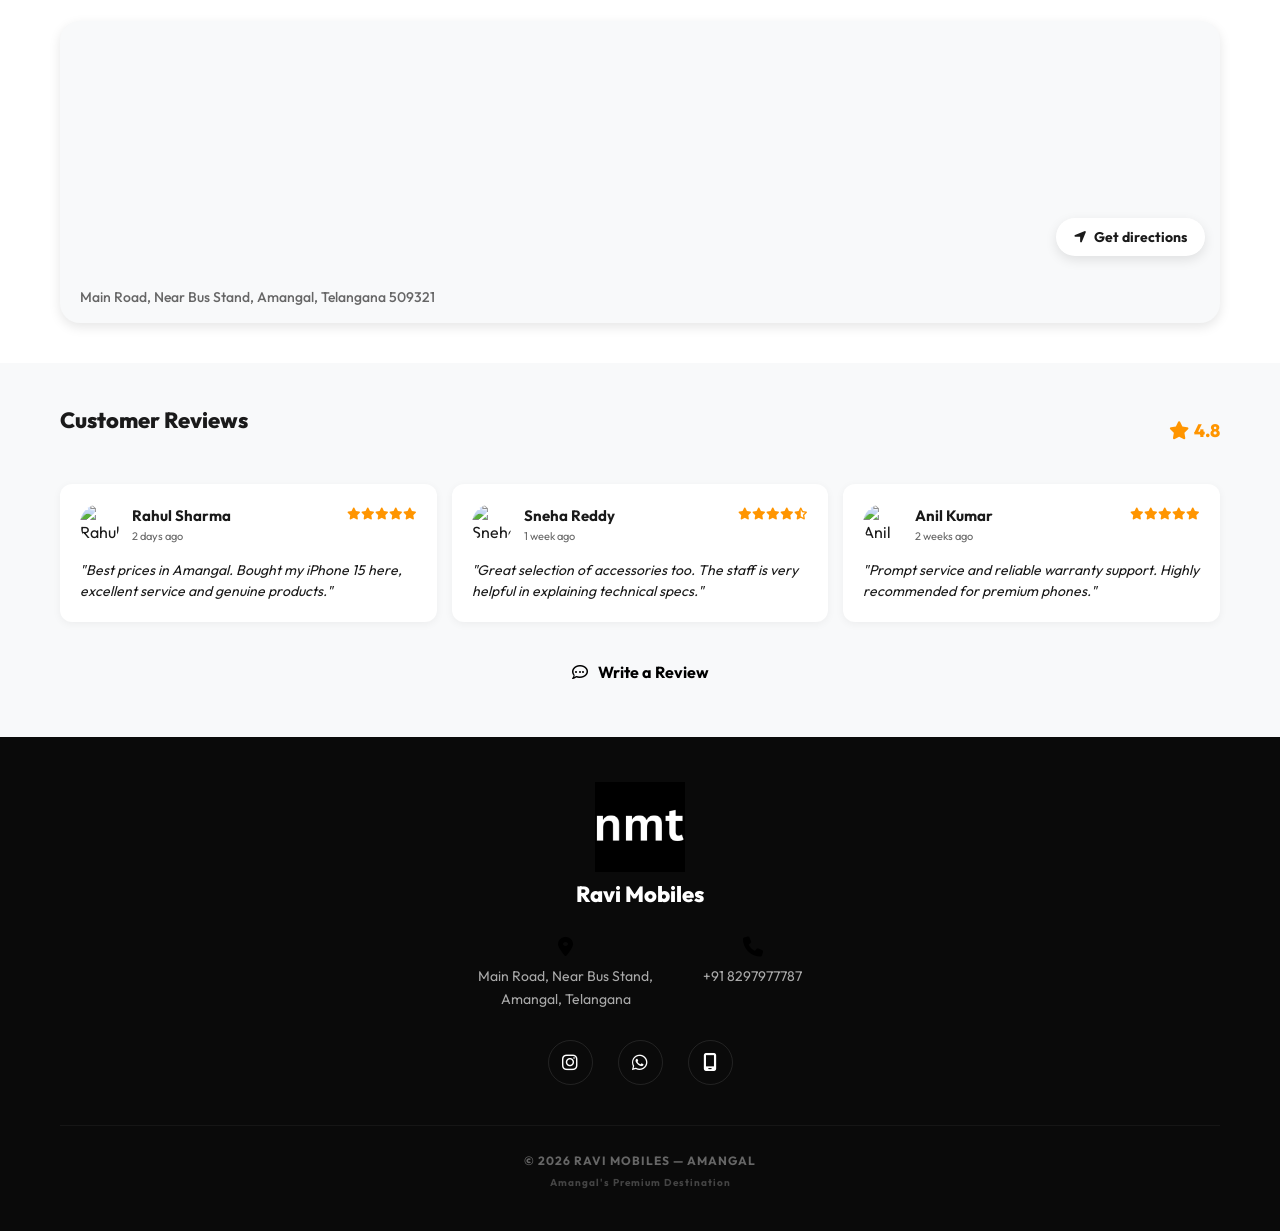
==== commit 321407aa: "Contact Info update" ====
--- a/index.html
+++ b/index.html
@@ -195,9 +195,9 @@
                 </div>
             </div>
             <div class="social-icons">
-                <a href="#"><i class="fa-brands fa-instagram"></i></a>
-                <a href="#"><i class="fa-brands fa-whatsapp"></i></a>
-                <a href="#"><i class="fa-solid fa-mobile-screen"></i></a>
+                <a href="https://www.instagram.com/nikhilmobiletech/"><i class="fa-brands fa-instagram"></i></a>
+                <a href="https://wa.me/918297977787"><i class="fa-brands fa-whatsapp"></i></a>
+                <a href="+918297977787"><i class="fa-solid fa-mobile-screen"></i></a>
             </div>
             <div class="footer-bottom">
                 <p>© 2026 RAVI MOBILES — AMANGAL</p>
